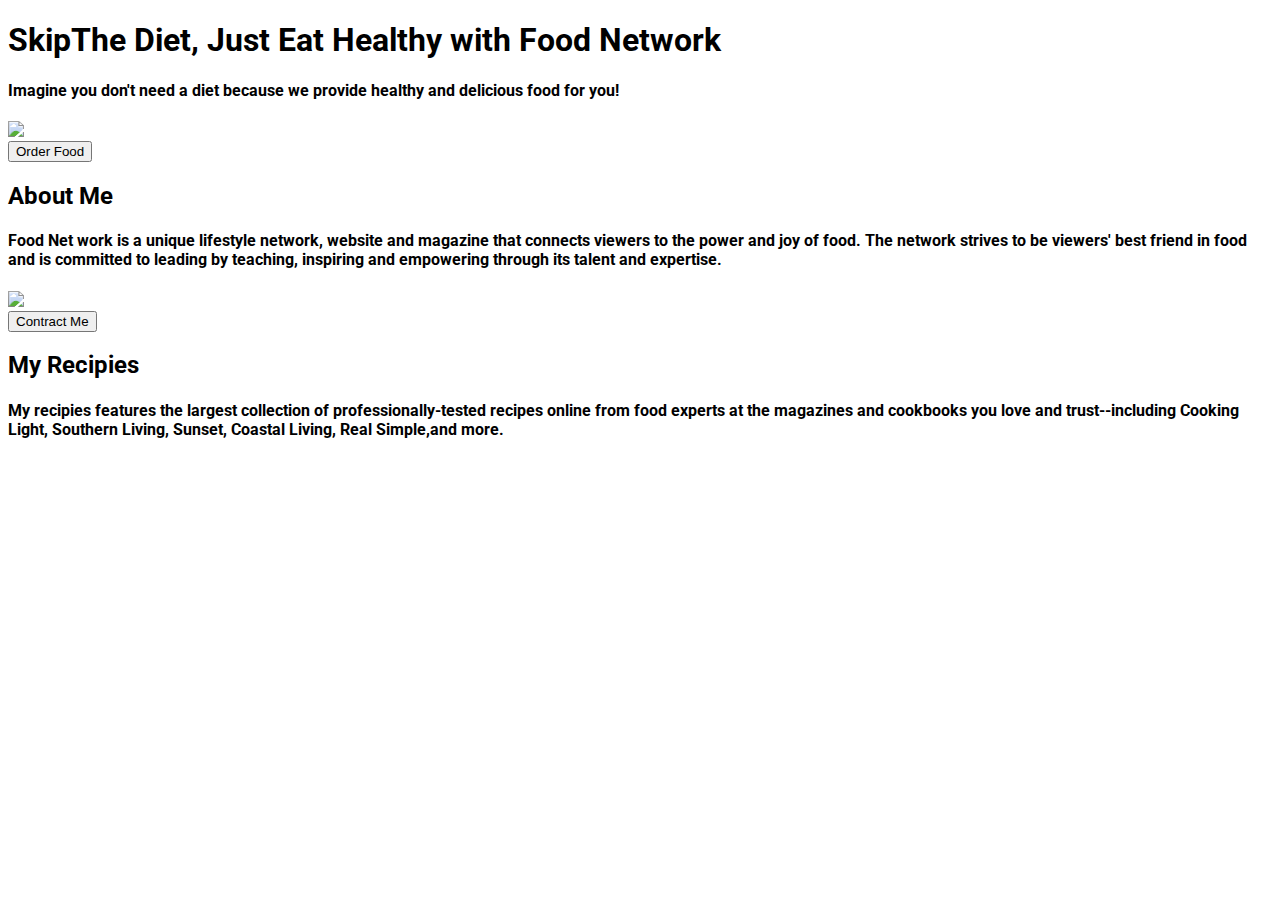
==== index.html @ 81e65779 "update5" ====
<!DOCTYPE html>
<html lang="en">
<head>
    <meta charset="UTF-8">
    <meta http-equiv="X-UA-Compatible" content="IE=edge">
    <meta name="viewport" content="width=device-width, initial-scale=1.0">
    <title>Food Network</title>
    <link rel="preconnect" href="https://fonts.googleapis.com">
    <link rel="preconnect" href="https://fonts.gstatic.com" crossorigin>
    <link href="https://fonts.googleapis.com/css2?family=Roboto:wght@300&display=swap" rel="stylesheet">
    <link rel="stylesheet" href="style.css">
</head>
<body>
    <h1><span>Skip</span>The Diet, Just Eat Healthy with Food Network</h1>
    <h4>Imagine you don't need a diet because we provide healthy and delicious food for you!</h4>
    <img src="../Project/Image/male/cover.png"><br>
     
     <button type="button">Order Food</button>

    <h2>About Me</h2>

    <h4>Food Net work is a unique lifestyle network, website and magazine that connects viewers to the power and joy of food. The network strives to be viewers' best friend in food and is committed to leading by teaching, inspiring and empowering through its talent and expertise.</h4>

    <img src="../Project/Image/male photo/second photo.jpg"><br>
   <button type="button">Contract Me</button>
   <h2>My Recipies</h2>
<h4> My recipies features the largest collection of professionally-tested recipes online from food experts at the magazines and cookbooks you love and trust--including Cooking Light, Southern Living, Sunset, Coastal Living, Real Simple,and more.</h4>
</body>
</html>
---- style.css ----
body{
    font-family: 'Roboto', sans-serif;
}
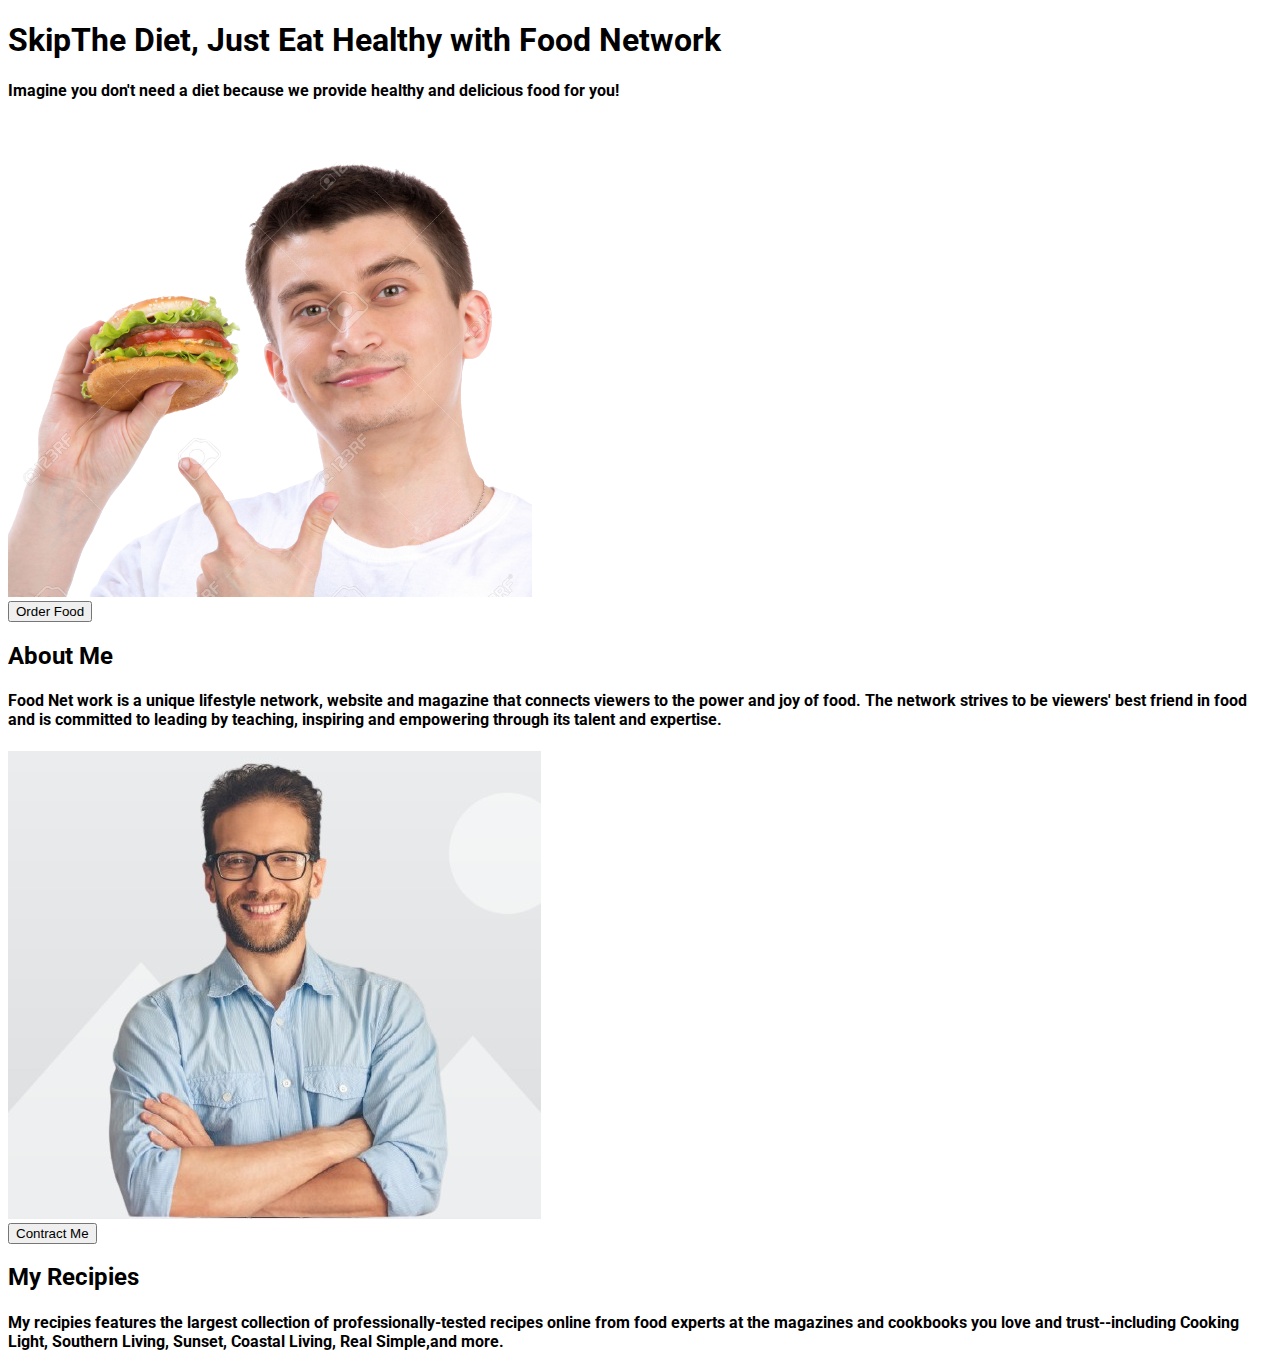
==== commit 7cf46b39: "update5" ====
--- a/index.html
+++ b/index.html
@@ -13,7 +13,7 @@
 <body>
     <h1><span>Skip</span>The Diet, Just Eat Healthy with Food Network</h1>
     <h4>Imagine you don't need a diet because we provide healthy and delicious food for you!</h4>
-    <img src="../Project/Image/male/cover.png"><br>
+    <img src="./Image/male/cover.png"><br>
      
      <button type="button">Order Food</button>
 
@@ -21,7 +21,7 @@
 
     <h4>Food Net work is a unique lifestyle network, website and magazine that connects viewers to the power and joy of food. The network strives to be viewers' best friend in food and is committed to leading by teaching, inspiring and empowering through its talent and expertise.</h4>
 
-    <img src="../Project/Image/male photo/second photo.jpg"><br>
+    <img src="./Image/male photo/second photo.jpg"><br>
    <button type="button">Contract Me</button>
    <h2>My Recipies</h2>
 <h4> My recipies features the largest collection of professionally-tested recipes online from food experts at the magazines and cookbooks you love and trust--including Cooking Light, Southern Living, Sunset, Coastal Living, Real Simple,and more.</h4>
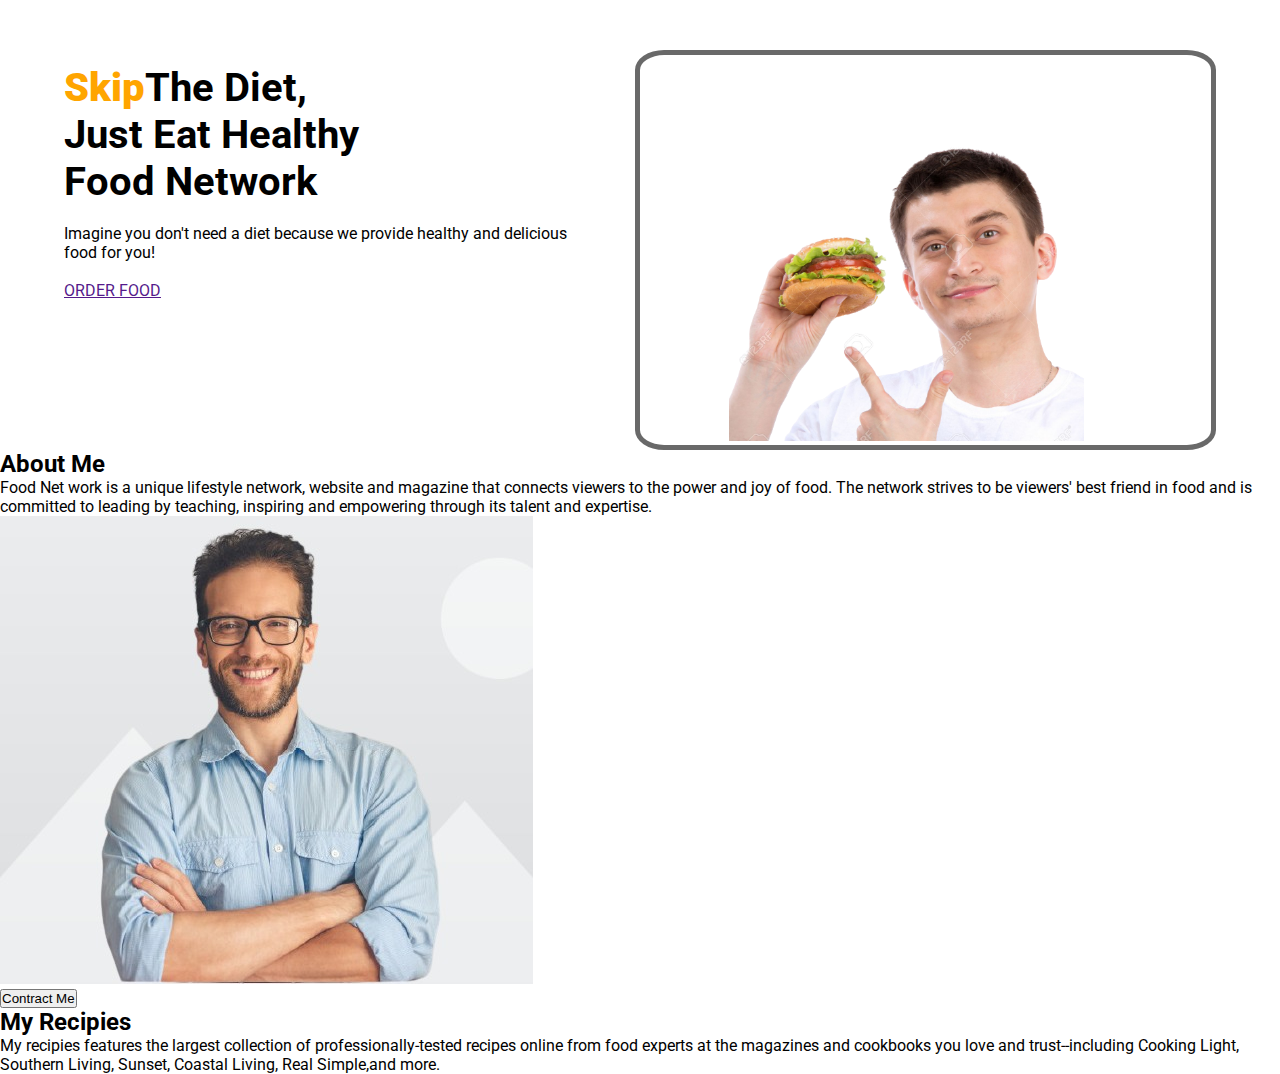
==== commit 3de94bd0: "update6" ====
--- a/index.html
+++ b/index.html
@@ -1,5 +1,6 @@
 <!DOCTYPE html>
 <html lang="en">
+
 <head>
     <meta charset="UTF-8">
     <meta http-equiv="X-UA-Compatible" content="IE=edge">
@@ -7,23 +8,39 @@
     <title>Food Network</title>
     <link rel="preconnect" href="https://fonts.googleapis.com">
     <link rel="preconnect" href="https://fonts.gstatic.com" crossorigin>
-    <link href="https://fonts.googleapis.com/css2?family=Roboto:wght@300&display=swap" rel="stylesheet">
+    <link href="https://fonts.googleapis.com/css2?family=Anton&family=Roboto:ital,wght@0,300;0,400;1,100&display=swap"
+        rel="stylesheet">
+
     <link rel="stylesheet" href="style.css">
 </head>
+
 <body>
-    <h1><span>Skip</span>The Diet, Just Eat Healthy with Food Network</h1>
-    <h4>Imagine you don't need a diet because we provide healthy and delicious food for you!</h4>
-    <img src="./Image/male/cover.png"><br>
-     
-     <button type="button">Order Food</button>
+    <Section>
+        <div class="half">
+            <h1><span id="skip"><b>Skip</b></span>The Diet,</h1>
+            <h1>Just Eat Healthy</h1>
+            <h1> Food Network</h1><br>
+            <p>Imagine you don't need a diet because we provide healthy and delicious food for you!</p><br />
+            <a target="_blank" href="">ORDER FOOD</a>
+        </div>
+
+        <div id="border" class="half"><img src="./Image/male/cover.png"></div>
+    </Section>
+
 
     <h2>About Me</h2>
 
-    <h4>Food Net work is a unique lifestyle network, website and magazine that connects viewers to the power and joy of food. The network strives to be viewers' best friend in food and is committed to leading by teaching, inspiring and empowering through its talent and expertise.</h4>
+    <p>Food Net work is a unique lifestyle network, website and magazine that connects viewers to the power and joy of
+        food. The network strives to be viewers' best friend in food and is committed to leading by teaching, inspiring
+        and empowering through its talent and expertise.</p>
 
     <img src="./Image/male photo/second photo.jpg"><br>
-   <button type="button">Contract Me</button>
-   <h2>My Recipies</h2>
-<h4> My recipies features the largest collection of professionally-tested recipes online from food experts at the magazines and cookbooks you love and trust--including Cooking Light, Southern Living, Sunset, Coastal Living, Real Simple,and more.</h4>
+    <button type="button">Contract Me</button>
+    <h2>My Recipies</h2>
+    <p> My recipies features the largest collection of professionally-tested recipes online from food experts at the
+        magazines and cookbooks you love and trust--including Cooking Light, Southern Living, Sunset, Coastal Living,
+        Real Simple,and more.</p>
+
 </body>
+
 </html>--- a/style.css
+++ b/style.css
@@ -1,3 +1,38 @@
+*{
+    margin: 0%;
+    padding: 0%;
+}
 body{
+    font-family: 'Anton', sans-serif;
     font-family: 'Roboto', sans-serif;
 }
+#skip{
+    color: #FFA500;
+}
+h1{
+    font-size: 40px;
+}
+
+   
+section{
+    display:flex ;
+}
+.half{
+      width: 50%;
+      padding-left: 5%;
+      padding-top: 5%;
+}
+.half img{
+    width: 70%;
+    padding-left: 5%;
+    
+    
+}
+#border{
+    border: 5px solid #696969;
+    border-radius: 5%;
+    margin-top: 50px;
+    margin-left: 5%;
+    margin-right: 5%;
+   
+   overflow: hidden;}
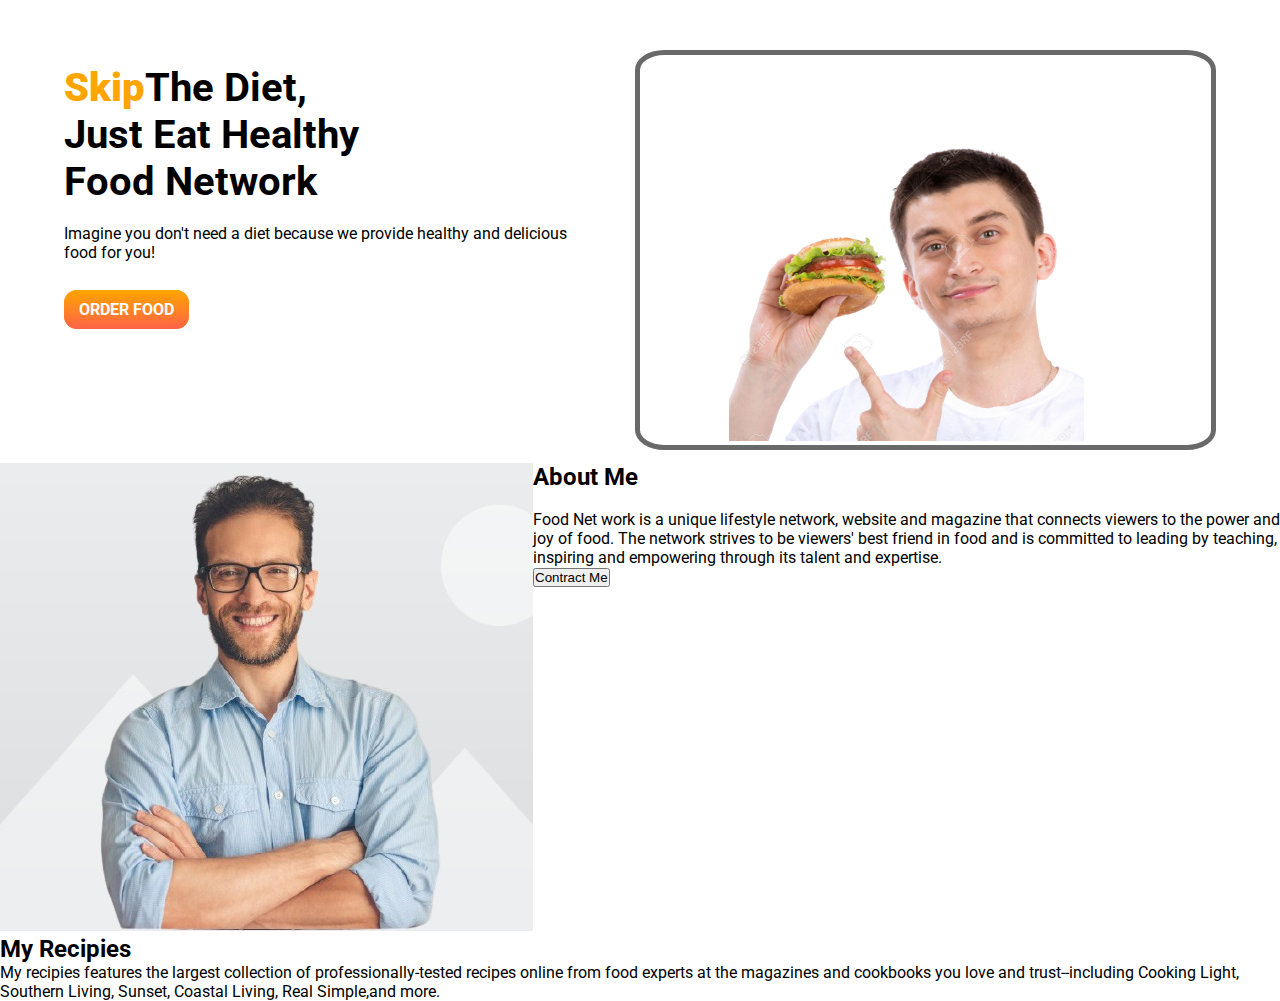
==== commit fb5c1f78: "update8" ====
--- a/index.html
+++ b/index.html
@@ -15,32 +15,45 @@
 </head>
 
 <body>
-    <Section>
+    <Section class="first-banner">
         <div class="half">
             <h1><span id="skip"><b>Skip</b></span>The Diet,</h1>
             <h1>Just Eat Healthy</h1>
             <h1> Food Network</h1><br>
-            <p>Imagine you don't need a diet because we provide healthy and delicious food for you!</p><br />
-            <a target="_blank" href="">ORDER FOOD</a>
+            <p>Imagine you don't need a diet because we provide healthy and delicious food for you!</p><br /><br />
+            <a class="linkbutton" target="_blank" href="">ORDER FOOD</a>
         </div>
 
         <div id="border" class="half"><img src="./Image/male/cover.png"></div>
     </Section>
 
 
-    <h2>About Me</h2>
+    <Section class="second-banner">
 
-    <p>Food Net work is a unique lifestyle network, website and magazine that connects viewers to the power and joy of
-        food. The network strives to be viewers' best friend in food and is committed to leading by teaching, inspiring
-        and empowering through its talent and expertise.</p>
+        <div>
+            <img src="./Image/male photo/second photo.jpg">
+        </div>
 
-    <img src="./Image/male photo/second photo.jpg"><br>
-    <button type="button">Contract Me</button>
+        <div>
+            <h2>About Me</h2><br />
+
+            <p>Food Net work is a unique lifestyle network, website and magazine that connects viewers to the power and
+                joy
+                of
+                food. The network strives to be viewers' best friend in food and is committed to leading by teaching,
+                inspiring
+                and empowering through its talent and expertise.</p>
+
+            <button type="button">Contract Me</button>
+        </div>
+
+
+
+    </Section>
     <h2>My Recipies</h2>
     <p> My recipies features the largest collection of professionally-tested recipes online from food experts at the
         magazines and cookbooks you love and trust--including Cooking Light, Southern Living, Sunset, Coastal Living,
         Real Simple,and more.</p>
-
 </body>
 
 </html>--- a/style.css
+++ b/style.css
@@ -21,7 +21,19 @@
       width: 50%;
       padding-left: 5%;
       padding-top: 5%;
-}
+    }
+      .linkbutton{
+          text-decoration: none;
+          background-color: orange;
+          padding: 10px 15px;
+          border-radius: 5px;
+          background-image: linear-gradient(orange, tomato);
+          color: white;
+          font-weight: 700;
+          border-radius: 13px;
+
+      }
+
 .half img{
     width: 70%;
     padding-left: 5%;
@@ -36,3 +48,6 @@
     margin-right: 5%;
    
    overflow: hidden;}
+.second-banner{
+          padding-top: 1%;      
+}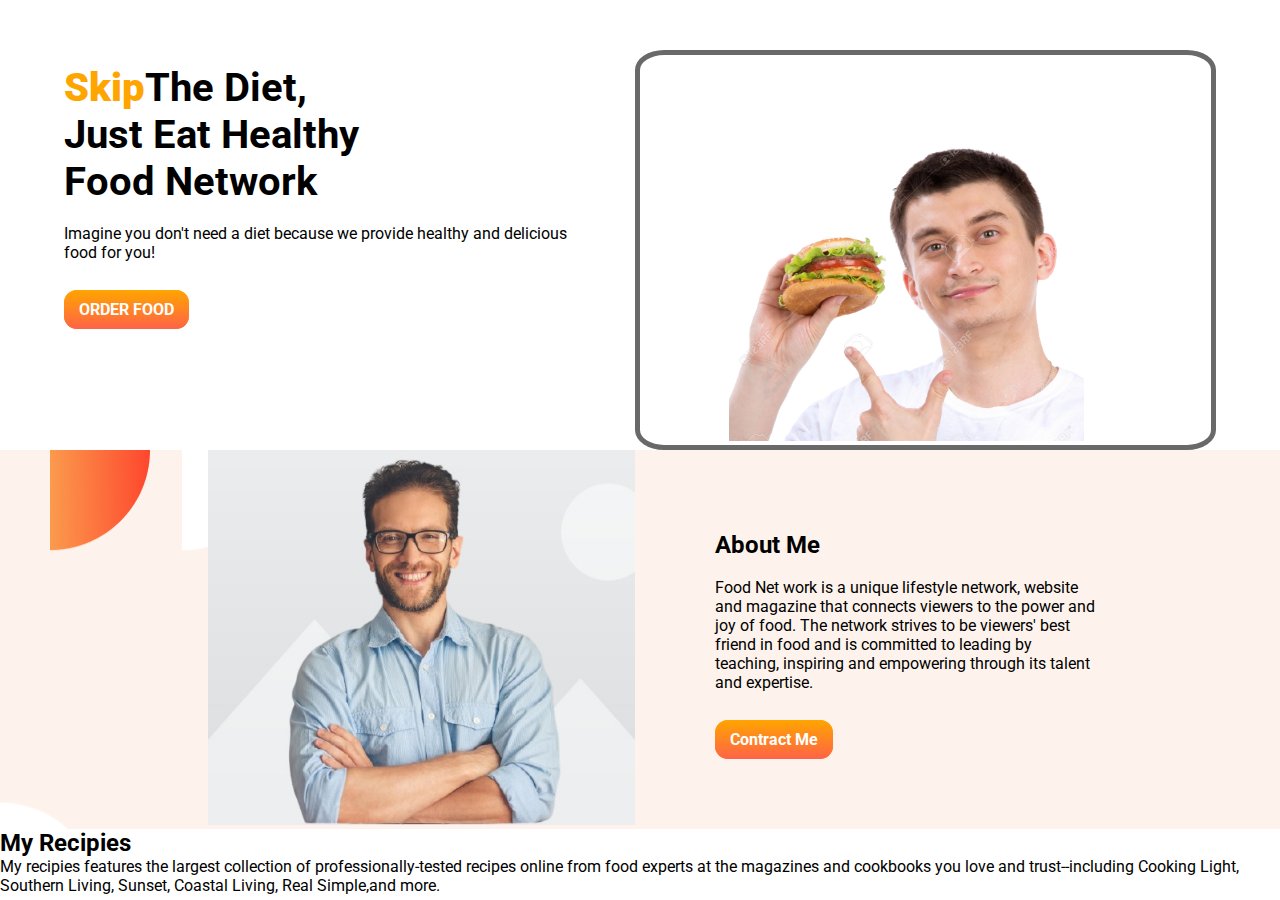
==== commit f8e5018f: "update10" ====
--- a/index.html
+++ b/index.html
@@ -28,28 +28,31 @@
     </Section>
 
 
-    <Section class="second-banner">
+    <Section class="second-banner background-image">
 
-        <div>
+        <div class="second-section">
             <img src="./Image/male photo/second photo.jpg">
         </div>
 
-        <div>
-            <h2>About Me</h2><br />
+        <div class="second-section div-second-section">
 
-            <p>Food Net work is a unique lifestyle network, website and magazine that connects viewers to the power and
-                joy
-                of
-                food. The network strives to be viewers' best friend in food and is committed to leading by teaching,
-                inspiring
-                and empowering through its talent and expertise.</p>
+            <div>
+                <h2>About Me</h2><br />
 
-            <button type="button">Contract Me</button>
+                <p>Food Net work is a unique lifestyle network, website and magazine that connects viewers to the power
+                    and
+                    joy
+                    of
+                    food. The network strives to be viewers' best friend in food and is committed to leading by
+                    teaching,
+                    inspiring
+                    and empowering through its talent and expertise.</p>
+                <br><br>
+                <a class="linkbutton" target="_blank" href="">Contract Me</a>
+            </div>
         </div>
+    </Section>
 
-
-
-    </Section>
     <h2>My Recipies</h2>
     <p> My recipies features the largest collection of professionally-tested recipes online from food experts at the
         magazines and cookbooks you love and trust--including Cooking Light, Southern Living, Sunset, Coastal Living,
--- a/style.css
+++ b/style.css
@@ -16,6 +16,7 @@
    
 section{
     display:flex ;
+    justify-content: center;
 }
 .half{
       width: 50%;
@@ -46,8 +47,29 @@
     margin-top: 50px;
     margin-left: 5%;
     margin-right: 5%;
-   
-   overflow: hidden;}
-.second-banner{
-          padding-top: 1%;      
-}+     overflow: hidden;}
+
+   }
+
+ 
+.second-section{
+         width: 50%;
+         padding-left: 5%;
+       
+  
+         
+}
+.second-section img{
+width: 80%;
+margin-left: 5%;
+}
+.div-second-section{
+     display: flex;
+     align-items: center;
+     justify-content: center;
+    width: 30%;
+}
+.background-image{
+    background-image: url(./Image/shapes/7.png);
+}
+
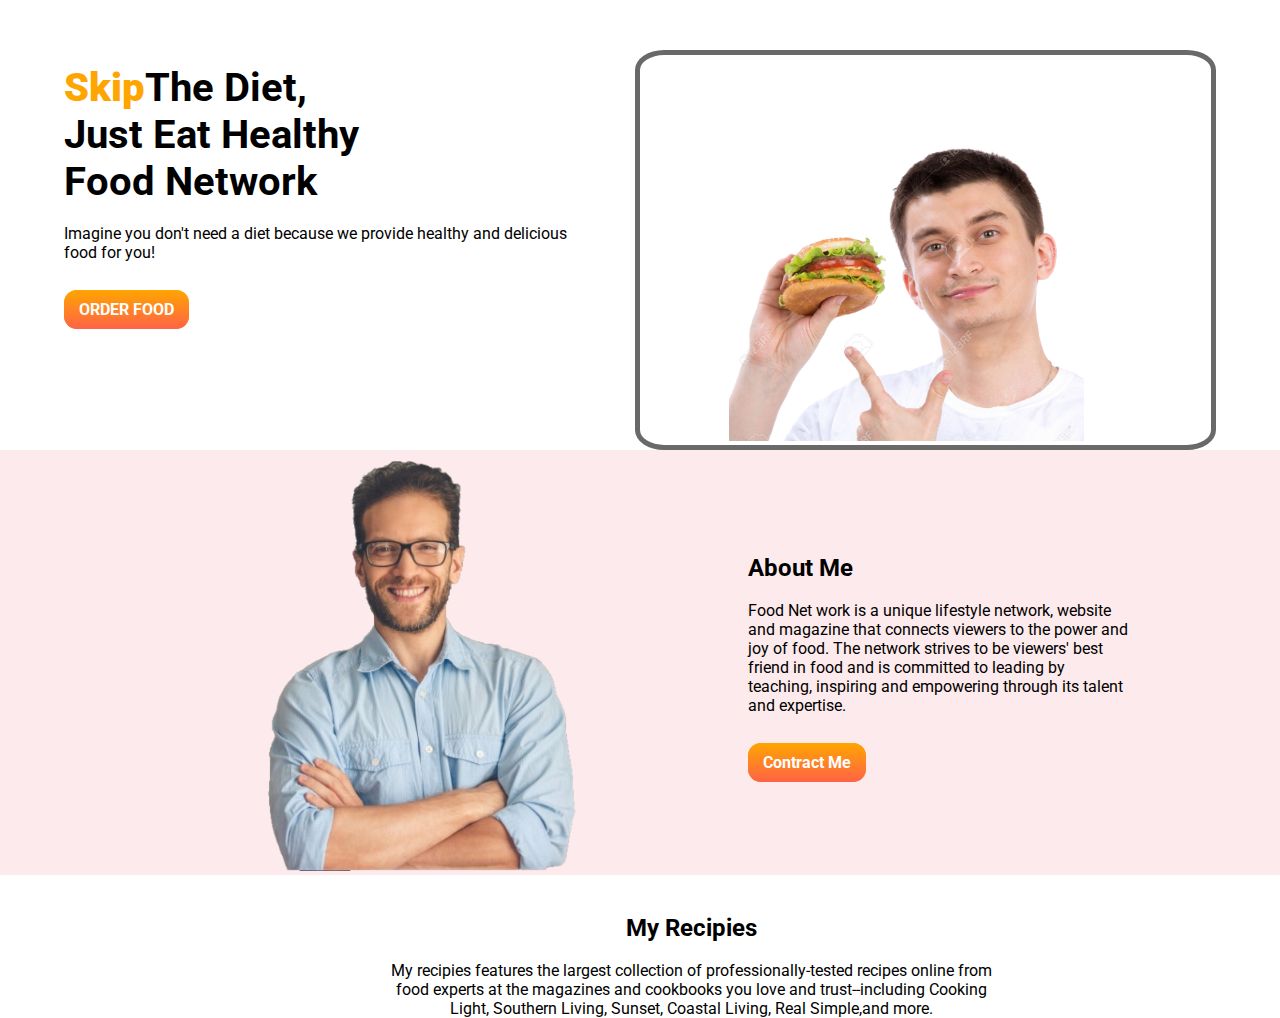
==== commit 75cc37d6: "update" ====
--- a/index.html
+++ b/index.html
@@ -53,10 +53,13 @@
         </div>
     </Section>
 
-    <h2>My Recipies</h2>
-    <p> My recipies features the largest collection of professionally-tested recipes online from food experts at the
-        magazines and cookbooks you love and trust--including Cooking Light, Southern Living, Sunset, Coastal Living,
-        Real Simple,and more.</p>
+    <div class="third-section">
+        <h2>My Recipies</h2><br>
+        <p> My recipies features the largest collection of professionally-tested recipes online from food experts at the
+            magazines and cookbooks you love and trust--including Cooking Light, Southern Living, Sunset, Coastal
+            Living,
+            Real Simple,and more.</p>
+    </div>
 </body>
 
 </html>--- a/style.css
+++ b/style.css
@@ -70,6 +70,14 @@
     width: 30%;
 }
 .background-image{
-    background-image: url(./Image/shapes/7.png);
+    background-image: url(./Image/shapes/Frame\ 58.jpg);
 }
 
+.third-section{
+           text-align: center;
+           justify-content: center;
+           width: 48%;
+           padding-left: 30%;
+           padding-top: 3%;
+
+}          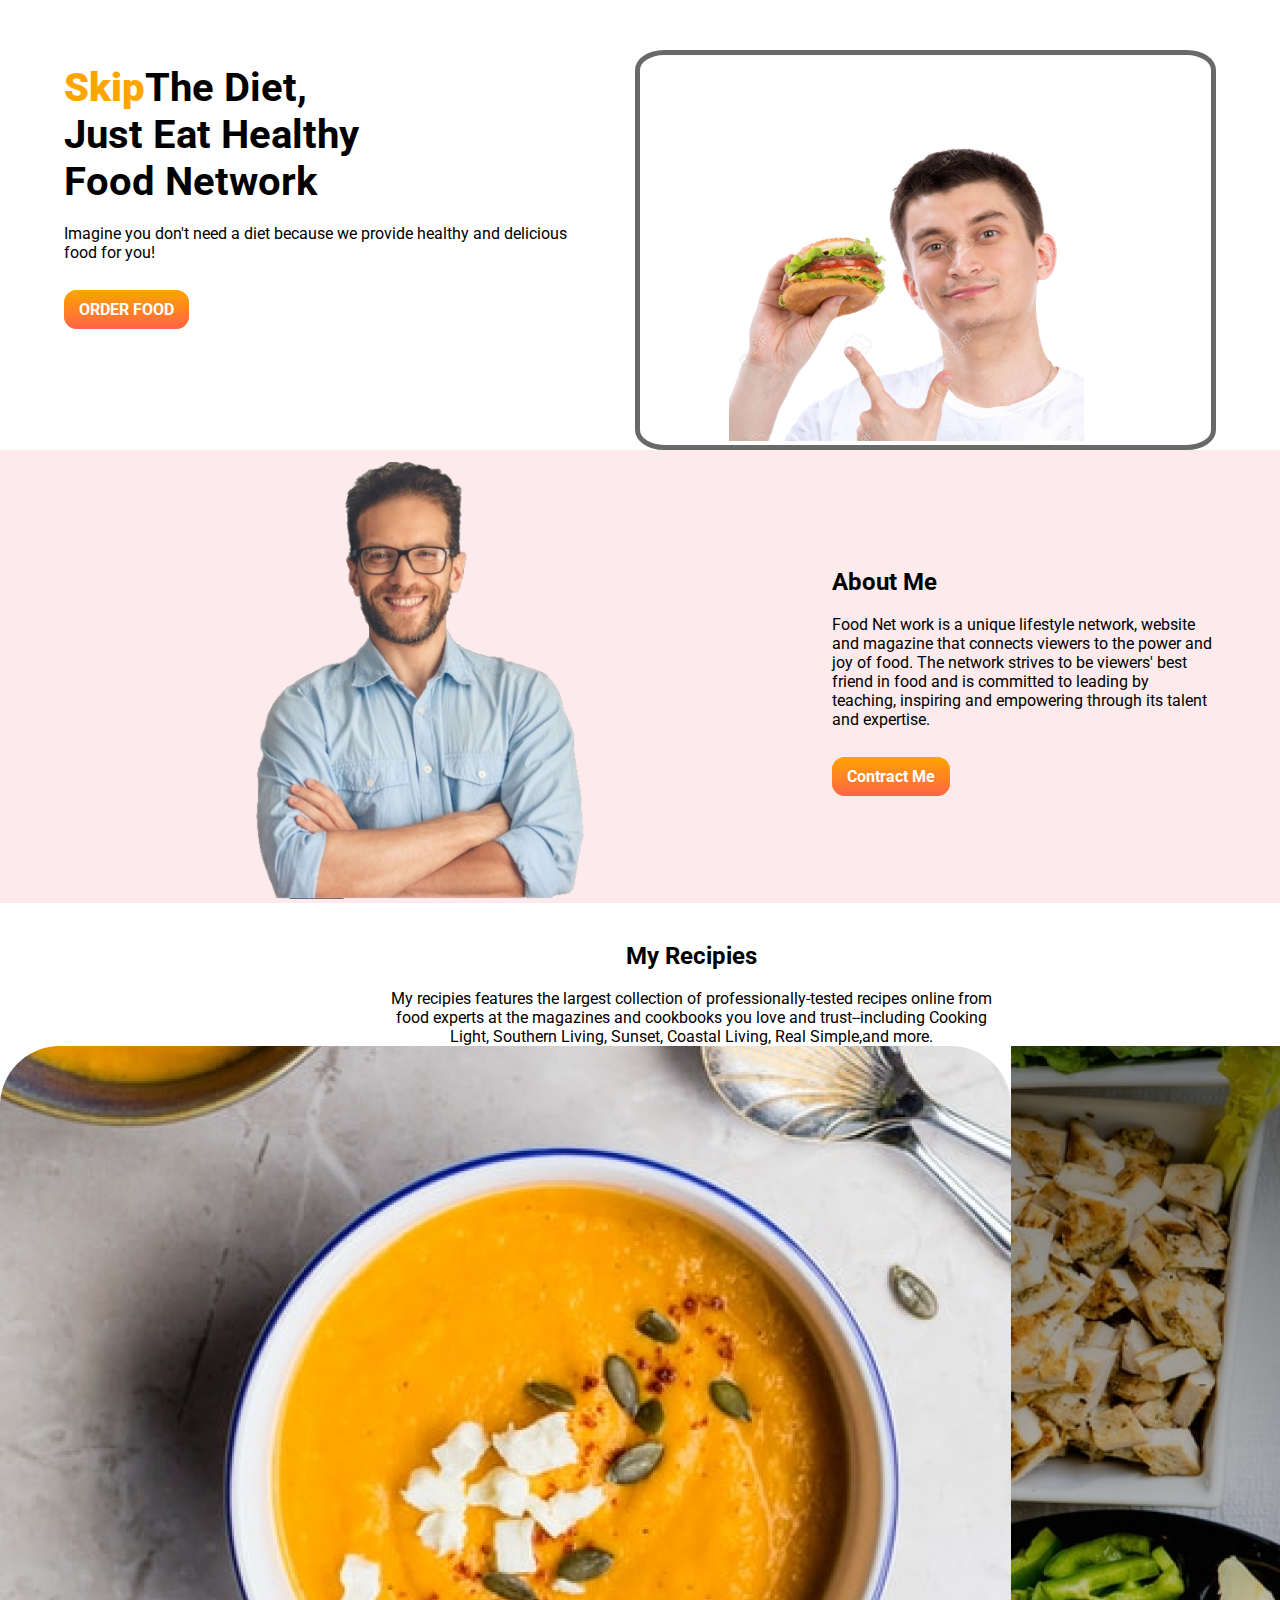
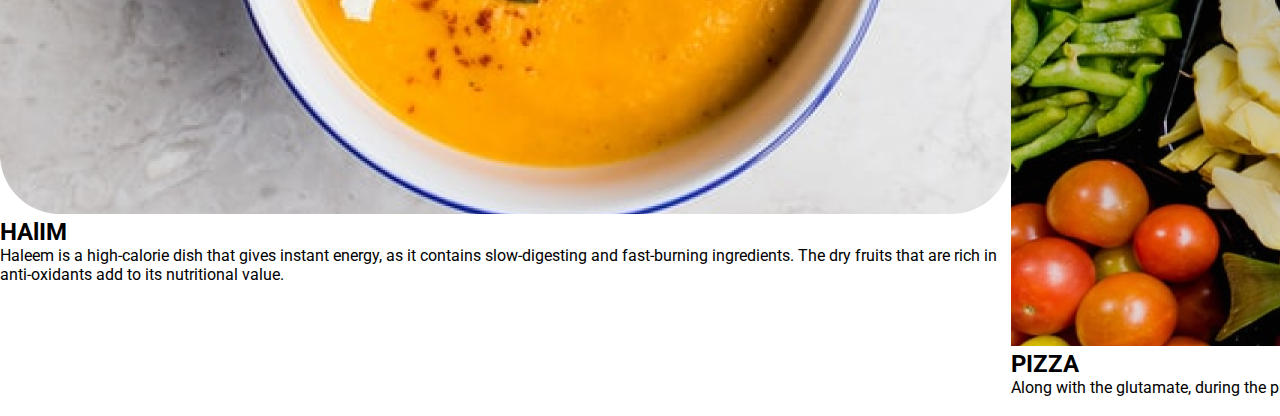
==== commit 3c2d49f8: "update13" ====
--- a/index.html
+++ b/index.html
@@ -31,7 +31,7 @@
     <Section class="second-banner background-image">
 
         <div class="second-section">
-            <img src="./Image/male photo/second photo.jpg">
+            <img src="./Image/male photo/second photo.jpg" alt="">
         </div>
 
         <div class="second-section div-second-section">
@@ -60,6 +60,38 @@
             Living,
             Real Simple,and more.</p>
     </div>
+
+    <div class="four-section">
+        <div class="four-section-div">
+            <img src="./Image/food/Project Cover.png" alt="haim pic">
+            <h2>HAlIM</h2>
+            <p>
+                Haleem is a high-calorie dish that gives instant energy, as it contains slow-digesting and fast-burning
+                ingredients. The dry fruits that are rich in anti-oxidants add to its nutritional value.
+            </p>
+        </div>
+
+        <div class="four-section-div">
+            <img class="image-height" src="./Image/food/Project Cover4.png" alt="pizza pic">
+            <h2>PIZZA</h2>
+            <p>
+                Along with the glutamate, during the pizza cooking process, the maillard reaction brings forward the
+                flavor
+                compounds that give pizza its distinct flavor.
+            </p>
+        </div>
+
+        <div class="image-height" class="four-section-div">
+            <img src="./Image/food/Project Cover5.png" alt="vegetable pic">
+            <h2>Vegetable</h2>
+            <p>
+                Along with the glutamate, during the pizza cooking process, the maillard reaction brings forward the
+                flavor
+                compounds that give pizza its distinct flavor. During the cooking process
+            </p>
+        </div>
+    </div>
+
 </body>
 
 </html>--- a/style.css
+++ b/style.css
@@ -49,7 +49,7 @@
     margin-right: 5%;
      overflow: hidden;}
 
-   }
+  
 
  
 .second-section{
@@ -80,4 +80,15 @@
            padding-left: 30%;
            padding-top: 3%;
 
-}          +}    
+ 
+
+.four-section{
+    display: flex;
+    width: 100%;
+}
+ .four-section-div{
+    width: 100%;
+ }
+ 
+ 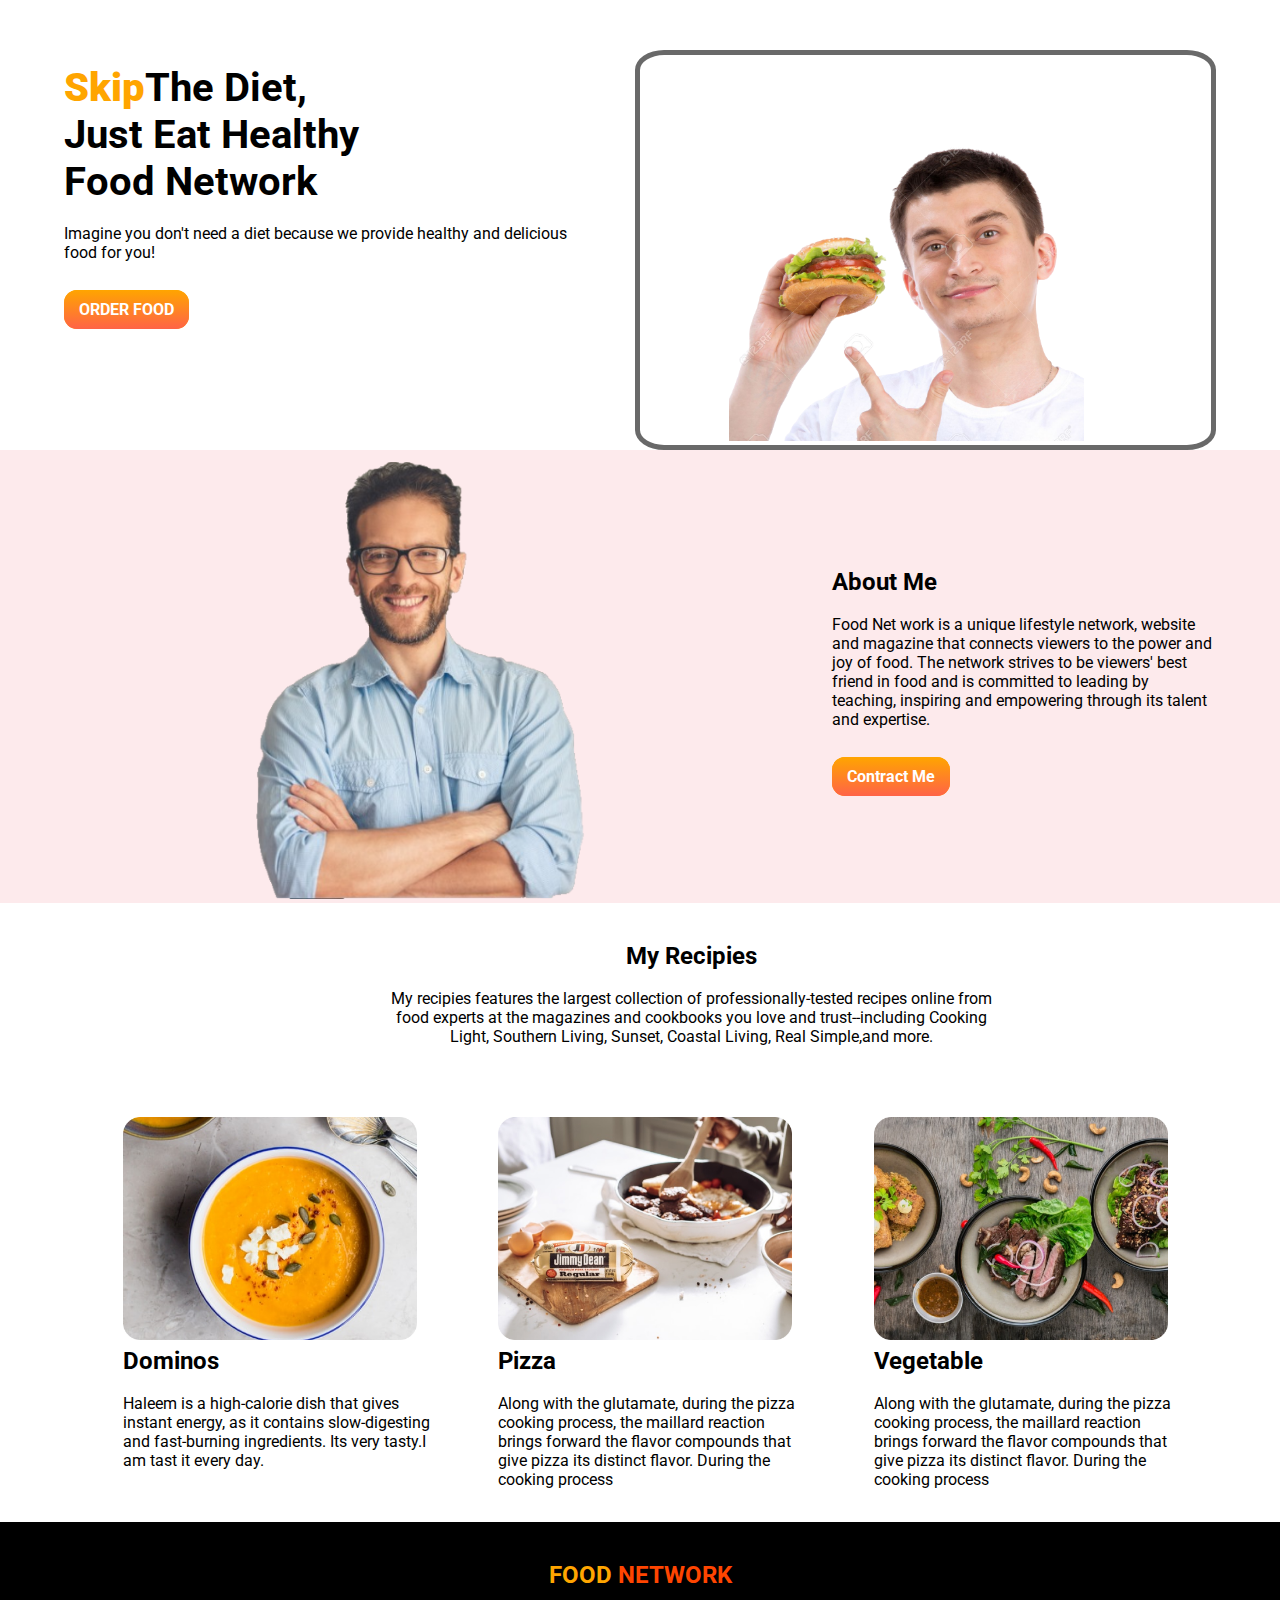
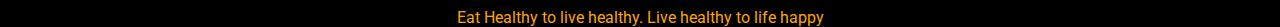
==== commit d7232d1d: "finish" ====
--- a/index.html
+++ b/index.html
@@ -17,7 +17,7 @@
 <body>
     <Section class="first-banner">
         <div class="half">
-            <h1><span id="skip"><b>Skip</b></span>The Diet,</h1>
+            <h1><span class="skip"><b>Skip</b></span>The Diet,</h1>
             <h1>Just Eat Healthy</h1>
             <h1> Food Network</h1><br>
             <p>Imagine you don't need a diet because we provide healthy and delicious food for you!</p><br /><br />
@@ -61,35 +61,44 @@
             Real Simple,and more.</p>
     </div>
 
-    <div class="four-section">
-        <div class="four-section-div">
-            <img src="./Image/food/Project Cover.png" alt="haim pic">
-            <h2>HAlIM</h2>
+    <div class="maincontainer">
+        <div class="subcontainerp">
+            <img class="foodimage" src="./Image/food/Project Cover.png " alt="haim pic" width="80%">
+            <h2>Dominos</h2><br>
             <p>
                 Haleem is a high-calorie dish that gives instant energy, as it contains slow-digesting and fast-burning
-                ingredients. The dry fruits that are rich in anti-oxidants add to its nutritional value.
-            </p>
+                ingredients. Its very tasty.I am tast it every day.
         </div>
 
-        <div class="four-section-div">
-            <img class="image-height" src="./Image/food/Project Cover4.png" alt="pizza pic">
-            <h2>PIZZA</h2>
-            <p>
-                Along with the glutamate, during the pizza cooking process, the maillard reaction brings forward the
-                flavor
-                compounds that give pizza its distinct flavor.
-            </p>
-        </div>
-
-        <div class="image-height" class="four-section-div">
-            <img src="./Image/food/Project Cover5.png" alt="vegetable pic">
-            <h2>Vegetable</h2>
+        <div class="subcontainerb">
+            <img class="foodimage" src="./Image/food/Project Cover.jpg" alt="pizza pic" width="80%">
+            <h2>Pizza</h2><br>
             <p>
                 Along with the glutamate, during the pizza cooking process, the maillard reaction brings forward the
                 flavor
                 compounds that give pizza its distinct flavor. During the cooking process
             </p>
         </div>
+
+        <div class="subcontainerc">
+            <img class="foodimage" src="./Image/food/Project Cover1.jpg" alt="vegetable pic" width="80%">
+            <h2>Vegetable</h2><br>
+            <p>
+                Along with the glutamate, during the pizza cooking process, the maillard reaction brings forward the
+                flavor
+                compounds that give pizza its distinct flavor. During the cooking process
+            </p>
+
+
+
+        </div>
+    </div>
+
+    <div class="footer">
+        <footer>
+            <h2 class="orange"><Span class="skip">FOOD</Span> NETWORK</h2><br>
+            <p class="skip">Eat Healthy to live healthy. Live healthy to life happy</p>
+        </footer>
     </div>
 
 </body>
--- a/style.css
+++ b/style.css
@@ -6,7 +6,7 @@
     font-family: 'Anton', sans-serif;
     font-family: 'Roboto', sans-serif;
 }
-#skip{
+.skip{
     color: #FFA500;
 }
 h1{
@@ -83,12 +83,47 @@
 }    
  
 
-.four-section{
-    display: flex;
-    width: 100%;
+ 
+ .maincontainer {
+
+display: flex;
+max-width: 95%;
+padding-top: 3%;
+padding-left: 7%;
+padding-right: 5%;
+border-radius: 3%;
+
 }
- .four-section-div{
-    width: 100%;
- }
- 
- + .subcontainerp{
+    flex: 1px;
+   margin: 3px;
+   padding: 30px;
+   
+    }
+
+  .subcontainerb{
+
+    flex: 1px; 
+    margin: 3px;
+    padding: 30px;
+  }
+ .subcontainerc{
+
+    flex: 1px;
+    margin: 3px;
+    padding: 30px;
+}
+.foodimage {
+   width: 95%;
+   padding-bottom: 1%;
+}
+.footer{
+    padding-top: 3%;
+    text-align: center;
+    background: #000000;
+    height: auto;
+   
+}
+.orange{
+    color: orangered;
+}